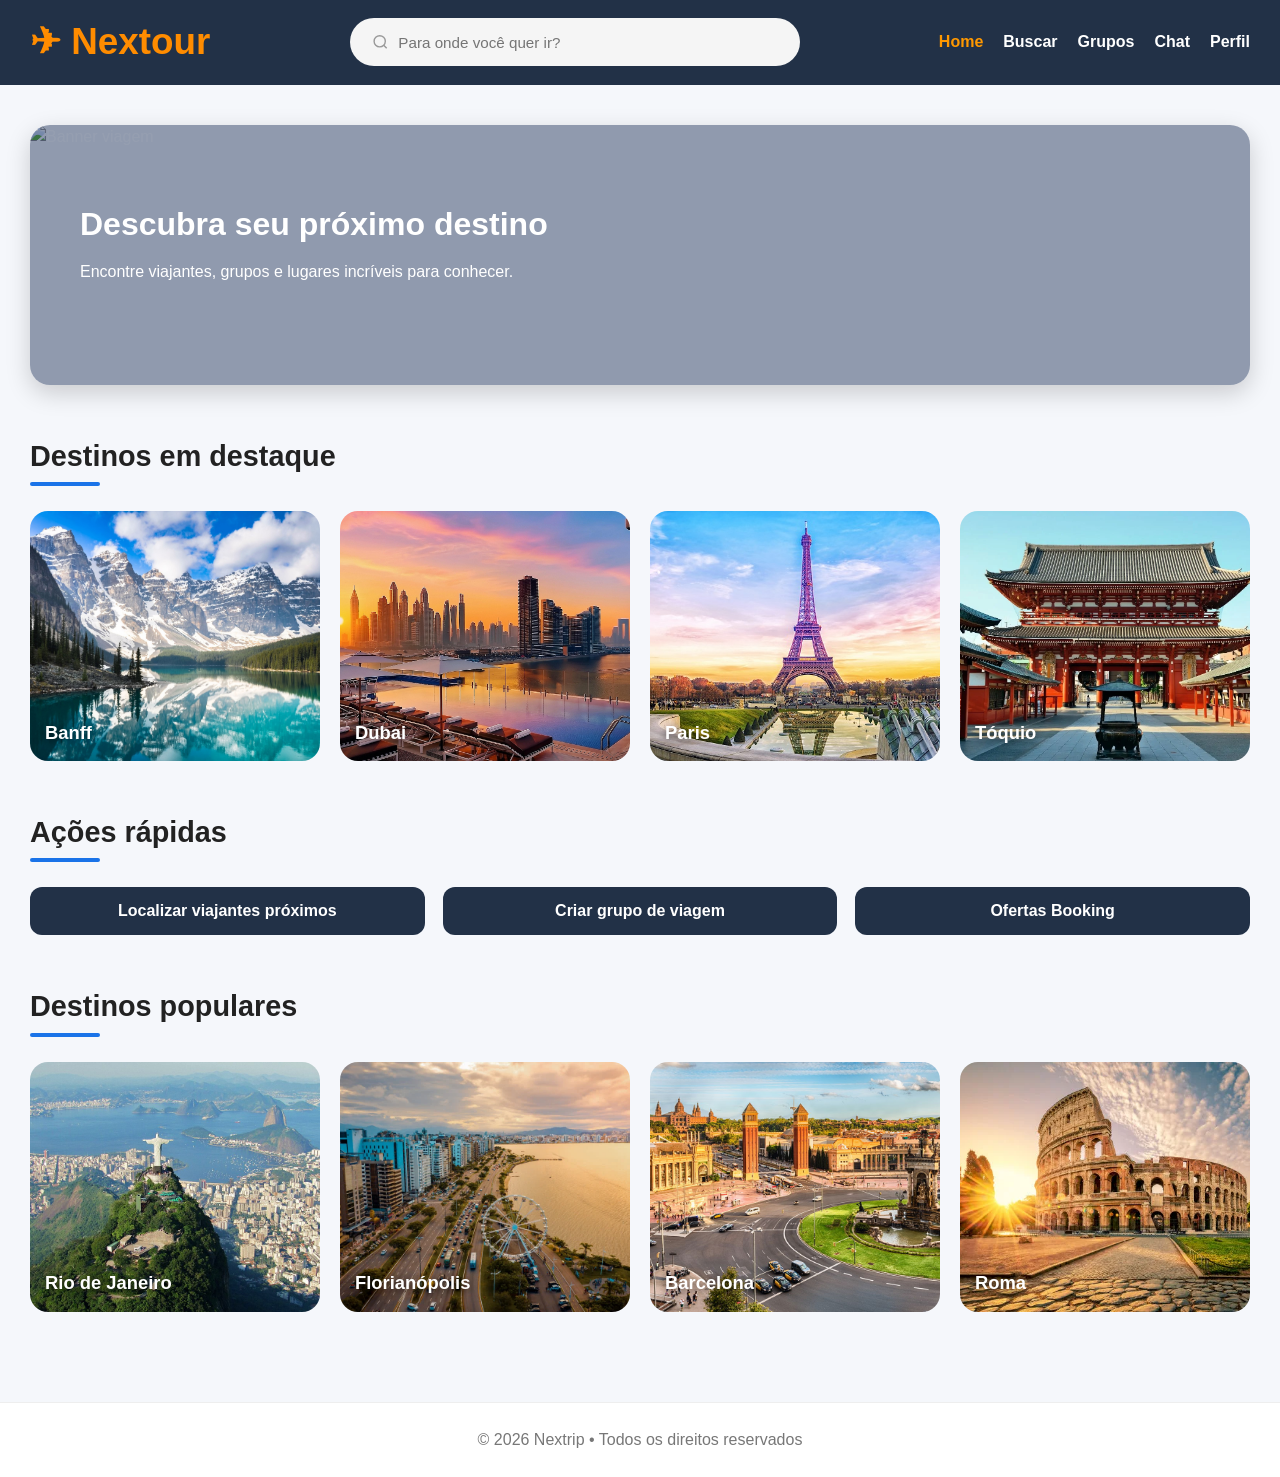
==== index.html @ 9f641884 "Primeira versão projeto Nextour" ====
<!DOCTYPE html>
<html lang="pt-BR">
<head>
  <meta charset="UTF-8">
  <meta name="viewport" content="width=device-width, initial-scale=1.0">
  <title>Nextour - Home</title>

  <link rel="stylesheet" href="style.css">
</head>
<body>

<header class="header">
  <div class="header-inner">

    <a href="index.html" class="logo">
      ✈ Nextour
    </a>

    <div class="header-busca">
      <svg width="18" height="18" viewBox="0 0 24 24" fill="none"
        stroke="currentColor" stroke-width="2">
        <circle cx="11" cy="11" r="8"/>
        <path d="M21 21l-4.35-4.35"/>
      </svg>

      <input type="text" placeholder="Para onde você quer ir?">
    </div>

    <nav class="nav-links">

      <a href="index.html" class="nav-link ativo">
        Home
      </a>

      <a href="destinos.html" class="nav-link">
        Buscar
      </a>

      <a href="#" class="nav-link">
        Grupos
      </a>

      <a href="#" class="nav-link">
        Chat
      </a>

      <a href="perfil.html" class="nav-link">
        Perfil
      </a>

    </nav>

  </div>
</header>

<main class="pagina">

  <div class="banner-destino">

    <img src="IMG/banner_viagem_minimalista_destino.png" alt="Banner viagem" class="banner-img">

    <div class="banner-conteudo">
        <h1 class="titulo-pagina">Descubra seu próximo destino</h1>
        <p class="subtitulo">Encontre viajantes, grupos e lugares incríveis para conhecer.</p>
    </div>

</div>


</div>

  <section>

    <h2 class="titulo-secao">
      Destinos em destaque
    </h2>

    <div class="cards-grid">

      <div class="card-destino">
        <img src="IMG/1314674-moraine-lake-banff-national-park-alberta.jpg" alt="Banff">
        <span class="card-nome">Banff</span>
      </div>

      <div class="card-destino">
        <img src="IMG/voco-dubai-11112079529-1x1.jpg" alt="Dubai">
        <span class="card-nome">Dubai</span>
      </div>

      <div class="card-destino">
        <img src="IMG/Torre_Paris_shutterstock.jpg" alt="Paris">
        <span class="card-nome">Paris</span>
      </div>

      <div class="card-destino">
        <img src="IMG/toquio-templo.webp" alt="Tóquio">
        <span class="card-nome">Tóquio</span>
      </div>

    </div>

  </section>

  <section>

    <h2 class="titulo-secao">
      Ações rápidas
    </h2>

    <div class="acoes-grid">

      <button class="btn btn-azul">
        Localizar viajantes próximos
      </button>

      <button class="btn btn-verde">
        Criar grupo de viagem
      </button>

      <button class="btn btn-booking">
        Ofertas Booking
      </button>

    </div>

  </section>

  <section>

    <h2 class="titulo-secao">
      Destinos populares
    </h2>

    <div class="cards-grid">

      <div class="card-destino">
        <img src="IMG/RIO DE JANEIRO2.jpg" alt="Rio">
        <span class="card-nome">Rio de Janeiro</span>
      </div>

      <div class="card-destino">
        <img src="IMG/-florianopolis.webp" alt="Florianópolis">
        <span class="card-nome">Florianópolis</span>
      </div>

      <div class="card-destino">
        <img src="IMG/barcelona_1751542377585.jpg" alt="Barcelona">
        <span class="card-nome">Barcelona</span>
      </div>

      <div class="card-destino">
        <img src="IMG/ROMA italia.webp" alt="Roma">
        <span class="card-nome">Roma</span>
      </div>

    </div>

  </section>

</main>

<footer class="footer">
  © 2026 Nextrip • Todos os direitos reservados
</footer>

</body>
</html>
---- style.css ----
/* ===================================
   RESET
=================================== */
*{
    margin:0;
    padding:0;
    box-sizing:border-box;
}

html{
    scroll-behavior:smooth;
}

body{
    font-family:"Inter", sans-serif;
    background:#f5f7fb;
    color:#222;
    line-height:1.5;
}

img{
    width:100%;
    display:block;
    object-fit:cover;
}

a{
    text-decoration:none;
    color:inherit;
}

ul{
    list-style:none;
}

/* ===================================
   VARIÁVEIS
=================================== */

:root{
    --azul:#1a73e8;
    --azul-dark:#0d47a1;
    --azul-light:#eef5ff;

    --verde:#34a853;

    --branco:#ffffff;

    --cinza:#f5f7fb;
    --cinza-1:#eeeeee;
    --cinza-2:#999999;
    --cinza-3:#666666;

    --sombra:
        0 4px 12px rgba(0,0,0,.08);

    --sombra-hover:
        0 8px 24px rgba(0,0,0,.15);

    --radius:16px;

    --max-width:1600px;
}

/* ===================================
   HEADER
=================================== */

.header{
    background:#223147;
    border-bottom:1px solid #223147;
    position:sticky;
    top:0;
    z-index:100;
}

.header-inner{
    max-width: 1600px;
    margin:auto;

    display:flex;
    align-items:center;
    justify-content:space-between;

    gap:40px;

    padding:18px 30px;
}

.logo{
    display:flex;
    align-items:center;
    gap:8px;

    font-size:2.3rem;
    font-weight:800;
    color:#FF8C00;

    line-height:1;
    margin-top:0px;

}

.header-busca{
    flex:1;
    max-width:450px;

    display:flex;
    align-items:center;
    gap:10px;

    background:#f5f5f5;
    border-radius:999px;

    padding:15px 22px;
}

.header-busca input{
    border:none;
    outline:none;
    background:none;
    width:100%;
    font-size:.95rem;
}

.header-busca svg{
    width:18px;
    height:18px;
    color:#999;
}

.nav-links{
    display:flex;
    gap:20px;
}

.nav-link{
    font-weight:600;
    color:#fff;
    transition:.25s;
}

.nav-link:hover{
    color:var(--azul);
}

.nav-link.ativo{
    color:#FF9800;
}

/* ===================================
   CONTAINER
=================================== */

.pagina{
    max-width:var(--max-width);
    margin:auto;
    padding:40px 30px;
}

.titulo-pagina{
    font-size:2rem;
    margin-bottom:10px;
}

.subtitulo{
    color:#666;
    margin-bottom:30px;
}

/* ===================================
   TÍTULOS
=================================== */

.titulo-secao{
    font-size:1.8rem;
    font-weight: 700;
    margin-top: 50px;
    margin-bottom: 25px;
    position:relative;
}

.titulo-secao::after{
    content:"";
    display:block;
    width:70px;
    height:4px;
    background:#1a73e8;
    border-radius:25px;
    margin-top:4px;
}

.titulo-secao:first-child{
    margin-top:10;
}

/* ===================================
   BUSCA
=================================== */

.busca-bar{
    display:flex;
    align-items:center;
    gap:12px;

    background:white;

    border:1px solid #ddd;

    border-radius:999px;

    padding:14px 20px;

    box-shadow:var(--sombra);
}

.busca-bar input{
    border:none;
    outline:none;
    width:100%;
    font-size:1rem;
}

.busca-bar svg{
    color:#888;
}

/*=========================
BANNER DESTINOS
==========================*/

.banner-destino {
    margin: 0 0 30px 0;
    height: 260px;
    border-radius: 20px;
    overflow: hidden;
    position: relative;
    display: flex;
    align-items: center;
    padding: 50px;
    color: white;
    box-shadow: 0 8px 25px rgba(0,0,0,.18);
}

.banner-img {
    position: absolute;
    inset: 0;
    width: 100%;
    height: 100%;
    object-fit: cover;
    z-index: 0;
}

.banner-destino::before {
    content: '';
    position: absolute;
    inset: 0;
    background: rgba(20, 40, 80, 0.45);
    z-index: 1;
}

.banner-conteudo {
    position: relative;
    z-index: 2;
}

.banner-conteudo{

    max-width:500px;

}

.banner-conteudo h2{

    font-size:2rem;

    margin-bottom:15px;

    font-weight:800;

}

.banner-conteudo p{

    font-size:1rem;

    line-height:1.7;

    margin-bottom:25px;
    color: #ffffff;
    font-family: 'Poppins', sans-serif;
    font-weight: 400;

}

.banner-btn{

    display:inline-block;

    background:#FF9800;

    color:white;

    padding:14px 28px;

    border-radius:12px;

    font-weight:700;

    transition:.3s;

}

.banner-btn:hover{

    background:#fb8c00;

    transform:translateY(-3px);

}

/* ===================================
   CARDS DESTINOS
=================================== */

.cards-grid{
    display:grid;
    grid-template-columns:repeat(auto-fit,minmax(220px,1fr));
    gap:20px;
}

.card-destino{
    position:relative;
    overflow:hidden;

    height:250px;

    border-radius: 18px;


    cursor:pointer;

    transition:.3s;
}


.card-destino:hover{
    transform:translateY(-8px);
    box-shadow:0 12px 30px rgba(0,0,0,.20);
}

.card-destino img{
    width: 100%;
    height:260px;
    object-fit: cover;
}

.card-destino:hover img{
    transform:scale(1.08);
}

.card-nome{
    position:absolute;
    bottom:15px;
    left:15px;

    color:white;

    font-size:1.15rem;
    font-weight:700;

    text-shadow:0 2px 8px rgba(0,0,0,.7);
}

/* ===================================
   AÇÕES
=================================== */

.acoes-grid{
    display:grid;
    grid-template-columns:repeat(3,1fr);
    gap:18px;

    margin-top:10px;
}

.btn{
    border:none;
    cursor:pointer;
    padding:15px 18px;
    border-radius:12px;
    font-size:1rem;
    font-weight:600;
}


.btn:hover{
    transform:translateY(-3px);
}

.btn-azul,
.btn-verde,
.btn-booking {
    background:#223147;
    color: white;
}

/* ===================================
   FILTROS
=================================== */

.filtros{
    display:flex;
    gap:12px;
    flex-wrap:wrap;

    margin-top:20px;
    margin-bottom:30px;
}

.filtro-btn{
    border:1px solid #ddd;
    background:white;

    padding:30px 70px;

    border-radius:12px;

    display:flex;
    align-items:center;
    gap:8px;

    cursor:pointer;

    transition:.3s;
}

.filtro-btn:hover{
    border-color:var(--azul);
    color:var(--azul);
}

.filtro-btn svg{
    width:18px;
    height:18px;
}

/* ===================================
   LISTAS
=================================== */

.lista-destinos{
    background:white;

    border-radius:16px;

    overflow:hidden;

    box-shadow:var(--sombra);
}

.lista-item{
    display:flex;
    align-items:center;

    gap:12px;

    padding:16px 20px;

    border-bottom:1px solid #eee;

    transition:.3s;
}

.lista-item:last-child{
    border-bottom:none;
}

.lista-item:hover{
    background:#fafafa;
    color:var(--azul);
}

.lista-item svg{
    width:18px;
    height:18px;
}

/* ===================================
   PERFIL HERO
=================================== */

.perfil-hero{
    background:linear-gradient(
        135deg,
        var(--azul),
        var(--azul-dark)
    );

    border-radius:20px;

    padding:35px;

    display:flex;
    gap:25px;
    align-items:center;

    color:white;

    margin-bottom:12px;
}

.avatar-wrap{
    position:relative;
    display:inline-block;
}

.avatar-wrap img{
    width:120px;
    height:120px;

    border-radius:50%;

    border:4px solid white;
}

.avatar-edit{
    position:absolute;
    right:5px;
    bottom:5px;

    width:38px;
    height:38px;
    border:none;

    background:#1a73e8;
    color:white;

    border-radius:50%;

    display:flex;
    align-items:center;
    justify-content:center;
    cursor:pointer;

    box-shadow:0 4px 10px rgba(0,0,0,.25);

    transition:.3s;
}
.avatar-edit:hover{
    transform:scale(1.1);
    background:#1565c0;
}

.avatar-edit svg{
    width:20px;
    height:20px;
}

.perfil-info{
    flex:1;
}

.perfil-nome{
    font-size:2rem;
    margin-bottom:8px;
}

.perfil-local{
    display:flex;
    align-items:center;
    gap:8px;
}

.perfil-local svg{
    width:16px;
    height:16px;
    min-width:16px;
    flex-shrink:0;
}

/* ===================================
   STATS
=================================== */

.stats-row{
    display:flex;
    gap:15px;

    margin-top:25px;
}

.stat-card{
    background:rgba(255,255,255,.15);

    padding:14px 20px;

    border-radius:12px;

    min-width:100px;

    text-align:center;
}

.stat-num{
    display:block;
    font-size:1.5rem;
    font-weight:800;
}

.stat-label{
    font-size:.8rem;
}

/* ===================================
   PERFIL BODY
=================================== */

.perfil-corpo{
    display:grid;
    grid-template-columns:2fr 1fr;
    gap:30px;
}

/* ===================================
   GALERIA
=================================== */

.galeria-grid{
    display:grid;
    grid-template-columns:repeat(3,1fr);
    gap:15px;
}

.galeria-item{
    position:relative;

    overflow:hidden;

    border-radius:14px;

    aspect-ratio:1;

    box-shadow:var(--sombra);

    transition:.3s;
}

.galeria-item:hover{
    transform:translateY(-4px);
}

.galeria-item img{
    height:100%;
}

/* ===================================
   MENU PERFIL
=================================== */

.menu-perfil-box{
    background:white;
    border-radius:16px;
    overflow:hidden;
    box-shadow:var(--sombra);
    margin-top:70px;
}

.menu-item{
    display:flex;
    align-items:center;

    padding:38px 40px;

    border-bottom:1px solid #eee;

    transition:.3s;
}

.menu-item:last-child{
    border-bottom:none;
}

.menu-item:hover{
    background:#fafafa;
}

.menu-item.vermelho{
    color:#505050;
    font-weight:700;
}

/* ===================================
   FOOTER
=================================== */

.footer{
    margin-top:50px;

    background:#fff;

    border-top:1px solid #eee;

    text-align:center;

    padding:25px;

    color:#777;
}

/* ===================================
   RESPONSIVO TABLET
=================================== */

@media (max-width:992px){

    .cards-grid{
        grid-template-columns:repeat(2,1fr);
    }

    .perfil-corpo{
        grid-template-columns:1fr;
    }

    .acoes-grid{
        grid-template-columns:1fr;
    }

}

/* ===================================
   RESPONSIVO MOBILE
=================================== */

@media (max-width:768px){

    .header-inner{
        flex-direction:column;
        align-items:stretch;
    }

    .header-busca{
        max-width:none;
    }

    .nav-links{
        justify-content:center;
        flex-wrap:wrap;
    }

    .perfil-hero{
        flex-direction:column;
        text-align:center;
    }

    .perfil-local{
        justify-content:center;
    }

    .stats-row{
        justify-content:center;
        flex-wrap:wrap;
    }

    .galeria-grid{
        grid-template-columns:repeat(2,1fr);
    }

}

/* ===================================
   MOBILE PEQUENO
=================================== */

@media (max-width:480px){

    .cards-grid{
        grid-template-columns:1fr;
    }

    .galeria-grid{
        grid-template-columns:1fr 1fr;
        gap:10px;
    }

    .pagina{
        padding:25px 15px;
    }

    .perfil-nome{
        font-size:1.5rem;
    }

    .titulo-secao{
        font-size:1.2rem;
    }

}
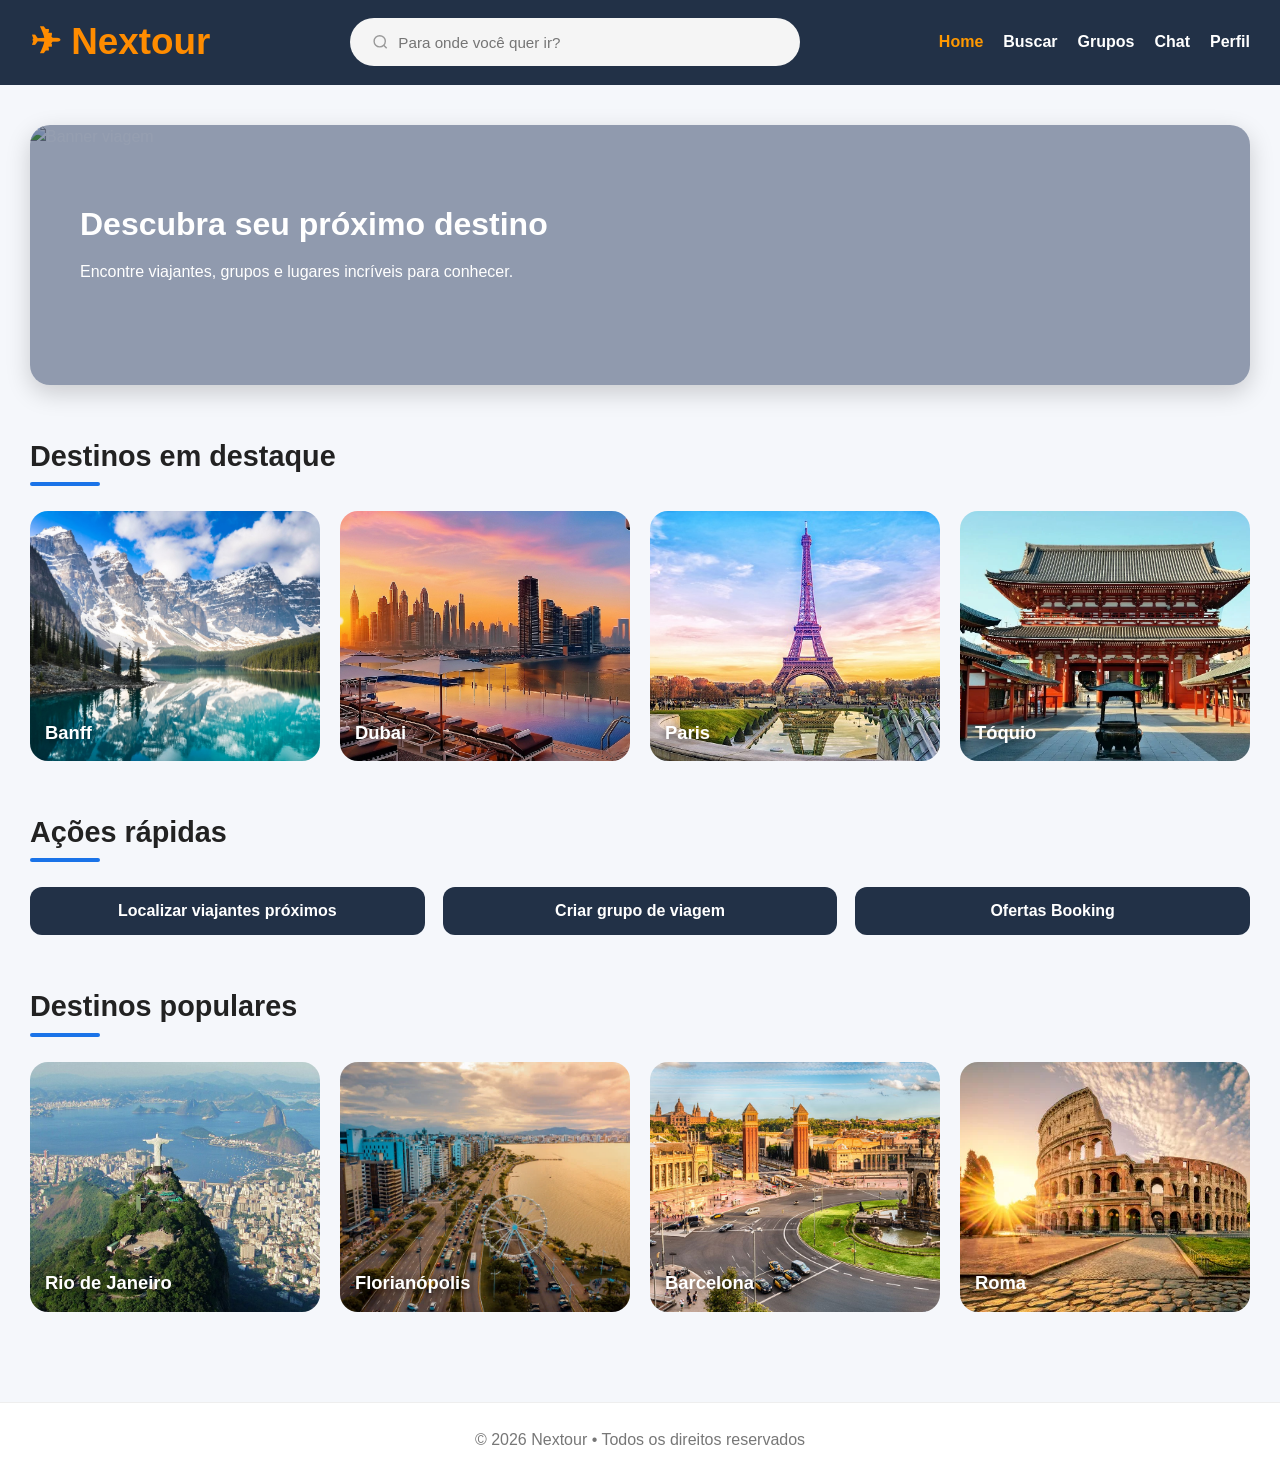
==== commit 7d0a68b7: "Terceira versão projeto Nextour" ====
--- a/index.html
+++ b/index.html
@@ -160,7 +160,7 @@
 </main>
 
 <footer class="footer">
-  © 2026 Nextrip • Todos os direitos reservados
+  © 2026 Nextour • Todos os direitos reservados
 </footer>
 
 </body>
--- a/style.css
+++ b/style.css
@@ -412,27 +412,33 @@
 .filtros{
     display:flex;
     gap:12px;
+
+    margin-top:25px;
     flex-wrap:wrap;
-
     margin-top:20px;
     margin-bottom:30px;
 }
 
 .filtro-btn{
+    flex:1;          /* divide o espaço igualmente */
+    height:70px;
+
     border:1px solid #ddd;
     background:white;
 
+
+    border:1px solid #ddd;
+    background:white;
+
     padding:30px 70px;
 
-    border-radius:12px;
-
-    display:flex;
-    align-items:center;
+    display:flex;
+    align-items:center;
+    justify-content:center;
+
     gap:8px;
 
     cursor:pointer;
-
-    transition:.3s;
 }
 
 .filtro-btn:hover{
